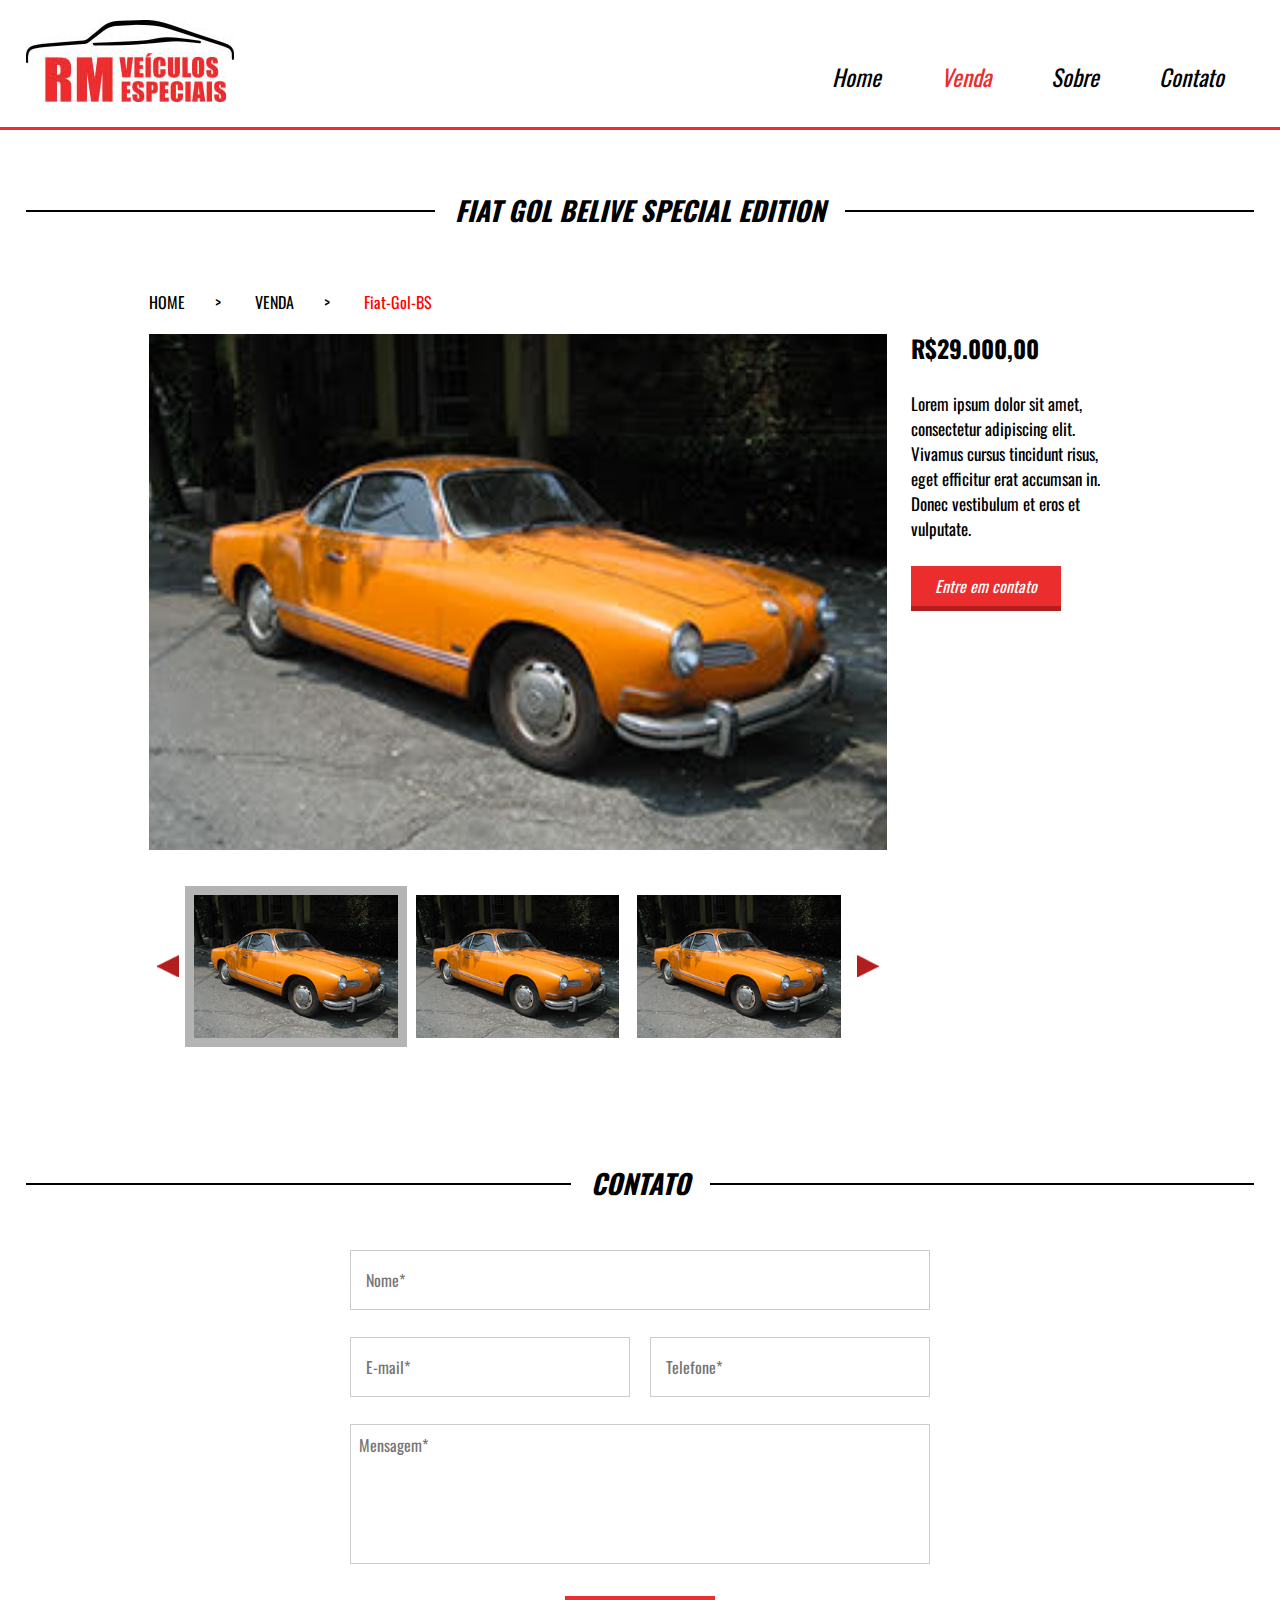
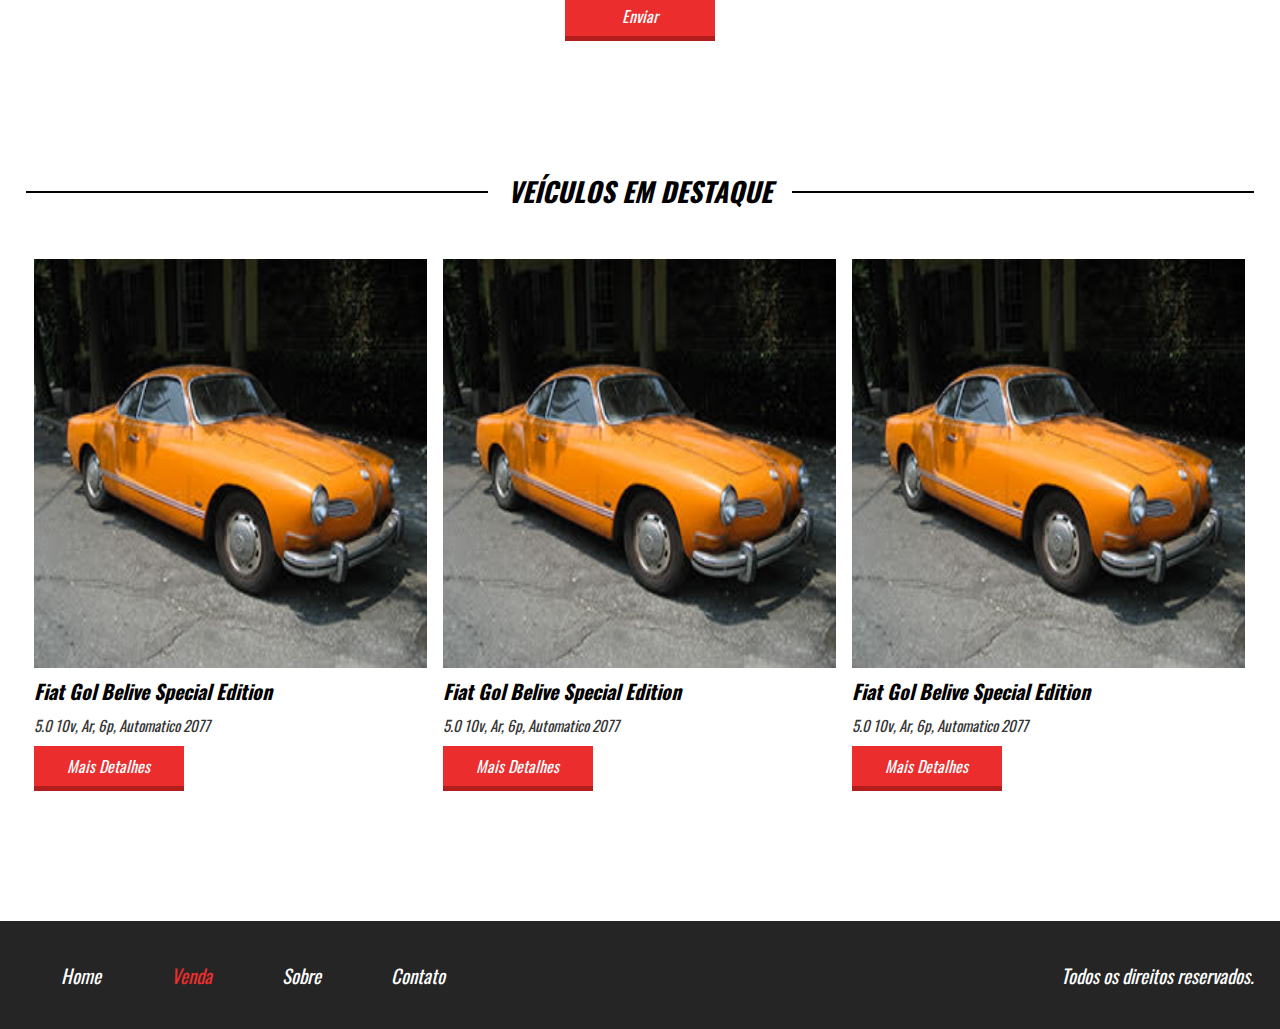
==== veiculo-info.html @ af4ed42d "vendainfo" ====
<!DOCTYPE html>
<html lang="en">

<head>
    <link rel="preconnect" href="https://fonts.gstatic.com">
    <link href="https://fonts.googleapis.com/css2?family=Oswald&display=swap" rel="stylesheet">
    <meta charset="UTF-8">
    <meta http-equiv="X-UA-Compatible" content="IE=edge">
    <meta name="viewport" content="width=device-width, initial-scale=1.0, maximum-scale=1.0">
    <title>Projeto 05 - Informações veículo</title>
    <link rel="stylesheet" href="css/style.css">
</head>

<body>
    <header style="border-bottom: 3px solid #EB2D2D;">
        <div class="container">
            <div class="logo">
                <img src="img/logo.jpg" alt="">
            </div>

            <nav class="desktop">
                <ul>
                    <li><a href="index.html">Home</a></li>
                    <li><a style="color: #EB2D2D;" href="venda.html">Venda</a></li>
                    <li><a href="">Sobre</a></li>
                    <li><a href="">Contato</a></li>
                </ul>
            </nav>

            <nav class="mobile">
                <ul>
                    <li><a href="index.html">Home</a></li>
                    <li><a style="color: #EB2D2D;" href="venda.html">Venda</a></li>
                    <li><a href="">Sobre</a></li>
                    <li><a href="">Contato</a></li>
                </ul>
            </nav>

            <div class="clear"></div>
        </div>
    </header>




    <section class="venda-single">
        <div class="line-titulo">
            <div class="ln1"></div>
            <h2>Fiat Gol Belive Special Edition</h2>
        </div>

        <div class="container">

        <div class="info-veiculo">
            <div class="info-bread"><a href="">HOME</a><span>></span>
            <a href="">VENDA</a><span>></span>
            <a href="">Fiat-Gol-BS</a>
        </div>
            <div style="background-image:url(img/carro1.jpg)" class="foto-destaque"></div>
            <div class="nav-galeria-parent">
                <div class="arrow-left-nav"></div>
                <div class="arrow-right-nav"></div>
            <div class="nav-galeria">
                <div class="nav-galeria-wraper">

                <div style="background-color: rgb(180,180,180);" class="mini-img-wraper"><div style="background-image:url(img/carro1.jpg)" class="mini-img"></div>
                </div>

                <div class="mini-img-wraper"><div style="background-image:url(img/carro1.jpg)" class="mini-img"></div>
                </div>

                <div class="mini-img-wraper"><div style="background-image:url(img/carro1.jpg)" class="mini-img"></div>
                </div>

                <div class="mini-img-wraper"><div style="background-image:url(img/carro1.jpg)" class="mini-img"></div>
                </div>

                <div class="mini-img-wraper"><div style="background-image:url(img/carro1.jpg)" class="mini-img"></div>
                </div>

                <div class="mini-img-wraper"><div style="background-image:url(img/carro1.jpg)" class="mini-img"></div>
                </div>

                </div>
            </div>
        </div>
        </div>

        <div class="descricao-veiculo">
            <h2>R$29.000,00</h2>
            <p>Lorem ipsum dolor sit amet, consectetur adipiscing elit. Vivamus cursus tincidunt risus, eget efficitur erat accumsan in. Donec vestibulum et eros et vulputate.</p>
            <a class="btn1" href="">Entre em contato</a>
        </div>
        <div class="clear"></div>
    </div>

    </section>





    <section class="contato">
        <div class="line-titulo">
            <div class="ln1"></div>
            <h2>Contato</h2>
        </div>

        <form action="">
            <div class="input-wraper w100">
                <input type="text" placeholder="Nome*" required>
            </div>

            <div class="input-wraper w50">
                <input type="text" placeholder="E-mail*" required>
            </div>

            <div class="input-wraper w50">
                <input type="text" placeholder="Telefone*" required>
            </div>

            <div class="input-wraper w100">
                <textarea name="" id="" cols="30" rows="10" placeholder="Mensagem*" required></textarea>
            </div>

            <div class="input-wraper w100">
                <input class="btn1" type="submit" value="Enviar">
            </div>

            <div class="clear"></div>

        </form>

    </section>

    <section class="veiculos-destaques">
        <div class="line-titulo">
            <div class="ln1"></div>
            <h2>Veículos em destaque</h2>
        </div>
        <div class="container">
            <div class="vitrine-destaque">
                <div style="background-image: url('img/carro1.jpg');" class="carro-img"></div>
                <div class="info-carro">
                    <h2>Fiat Gol Belive Special Edition</h2>
                    <p>5.0 10v, Ar, 6p, Automatico 2077</p>
                    <a class="btn1" href="">Mais Detalhes</a>
                </div>
            </div>

            <div class="vitrine-destaque">
                <div style="background-image: url('img/carro1.jpg');" class="carro-img"></div>
                <div class="info-carro">
                    <h2>Fiat Gol Belive Special Edition</h2>
                    <p>5.0 10v, Ar, 6p, Automatico 2077</p>
                    <a class="btn1" href="">Mais Detalhes</a>
                </div>
            </div>

            <div class="vitrine-destaque">
                <div style="background-image: url('img/carro1.jpg');" class="carro-img"></div>
                <div class="info-carro">
                    <h2>Fiat Gol Belive Special Edition</h2>
                    <p>5.0 10v, Ar, 6p, Automatico 2077</p>
                    <a class="btn1" href="">Mais Detalhes</a>
                </div>
            </div>
            <div class="clear"></div>
        </div>
    </section>

    <footer>
        <div class="container">
            <nav>
                <ul>
                    <li><a href="index.html">Home</a></li>
                    <li><a style="color: #EB2D2D;" href="venda.html">Venda</a></li>
                    <li><a href="">Sobre</a></li>
                    <li><a href="">Contato</a></li>
                </ul>
            </nav>

            <p>Todos os direitos reservados.</p>
            <div class="clear"></div>
        </div>
    </footer>

</body>

</html>
---- css/style.css ----
*{
    margin: 0;
    padding: 0;
    box-sizing: border-box;
    font-family: 'Oswald', sans-serif;
}

html,body{
    height: 100%;
}

.container{
    width: 100%;
    max-width: 1400px;
    margin: 0 auto;
}

.clear{
    clear: both;
}

header{
    padding: 20px 2% 35px 2%;
    height: 130px;
}

header div.logo{
    float: left;
}

header nav.desktop{
    float: right;
    position: relative;
    top: 40px;
}

nav.mobile{
    margin-top: 30px;
    float: right;
    width: 32px;
    height: 32px;
    background-size: 100% 100%;
    cursor: pointer;
    background-image: url('../img/icon_menu.png');
    display: none;
}

nav.mobile ul{
    display: none;
    width: 100%;
    left: 0;
    top: 110px;
    border-bottom: 4px solid #EB2D2D;
    z-index: 1;
    position: absolute;
    text-align: center;
    background-color: white;
}

nav.mobile li{
    color: black;
    font-size: 23px;
    padding: 20px 0px;
    font-style: italic;
}

nav.mobile li a{
    text-decoration: none;
}

header nav.desktop ul{
    list-style-type: none;
}

header nav.desktop ul li{
    float: left;
    font-size: 23px;
    padding: 0 30px;
    font-style: italic;
}

header nav.desktop a{
    color: black;
    text-decoration: none;
}

section.banner{
    width: 100%;
    height: 600px;
    background-color: black;
    background-image: url('../img/bg.jpg');
    background-size: contain;
    background-position: right bottom;
    background-repeat: no-repeat;
}

.text-banner{
    padding: 100px;
}

.text-banner-single{
    font-style: italic;
    width: 314px;
    margin-top: 20px;
    padding: 13px 30px;
    height: 60px;
    text-transform: uppercase;
    color: white;
    font-size: 23px;
    background-image: url('../img/box-text.png');
    background-size: 100% 100%;
}

.text-banner .text-banner-single:nth-of-type(1){
    width: 240px;
    position: relative;
    left: 10px;
}

.text-banner .text-banner-single:nth-of-type(2){
    width: 200px;
    position: relative;
    left: -10px;
}

.text-banner .text-banner-single:nth-of-type(3){
    width: 170px;
    position: relative;
    left: -30px;
}

section.veiculos-destaques{
    padding: 90px 2%;
}

section.veiculos-destaques .container{
    padding: 40px 0;
}

.line-titulo{
    max-width: 1400px;
	margin:0 auto;
	position: relative;
	text-align: center;
}

.ln1{
    position: absolute;
    height: 2px;
    width: 100%;
    top: 20px;
    background-color: black;
}

.line-titulo h2{
    text-align: center;
    font-size: 27px;
    font-style: italic;
    text-transform: uppercase;
    position: relative;
    background: white;
    display: inline-block;
    padding: 0 20px;
}

.vitrine-destaque{
    float: left;
    width: 33.3%;
}

.vitrine-destaque .carro-img{
    width: 100%;
    padding-top: 100%;
    border: 8px solid white;
    background-size: 100% 100%;
}

.vitrine-destaque h2{
    padding-left: 8px;
    color: black;
    font-style: italic;
    font-size: 20px;
}

.vitrine-destaque p{
    padding-top: 8px;
    padding-left: 8px;
    color: #353535;
    font-size: 15px;
    font-style: italic;
}

.btn1{
    text-align: center;
	display: block;
	line-height: 40px;
	background-color:#EB2D2D;
	text-decoration: none;
	border-bottom: 5px solid #B21E1E;
	color: white;
	font-size: 16px;
	font-style: italic;
	width: 150px;
}

.vitrine-destaque a{
    margin-left: 8px;
    margin-top: 10px;
}

.servicos-descricao{
	display: flex;
}

.half1{
	width: 50%;
	text-align: right;
	padding:90px 0;
	background: #242424;
	color: white;
}

.half1-wraper{
	padding-right: 30%;
	text-align: left;
	display: inline-block;
}

.half1-wraper h2{
	font-weight: normal;
	font-style: italic;
	font-size: 32px;
}

.half1-wraper ul{
	display: inline-block;
	margin-top:20px;
}

.half1-wraper li{
	margin-left: 15px;
}

.half1-wraper a{
	margin-left: 40px;
	display: inline-block;
	vertical-align: bottom;
}

.half2{
	width: 50%;
	padding:90px 100px;
	background:#EB2D2D;
	color: white;
}

.half2 h2{
	font-weight: normal;
	font-style: italic;
	font-size: 32px;
}

.half2 .depoimento-single{
	margin-top:19px;
}

.depoimento-single p{
	font-size: 22px;
}

.navigation{
	float: left;
	width: 100%;
	max-width: 700px;
	margin-top:30px;
}

.arrows{
	float: left;
}

.navigation img{
	cursor: pointer;
	margin:0 20px;
}

.nome-depoimento{
	float: right;
	color: #252525;
	font-size: 23px;
}

section.contato{
    padding: 80px 2% 0 2%;
}

section.contato form{
    max-width: 600px;
    margin: 30px auto;
}

section.contato .input-wraper{
    float: left;
    padding: 10px;
    margin-top: 7px;
}


section.contato input[type=text]{
    width: 100%;
    border: 1px solid #ccc;
    height: 60px;
    font-size: 16px;
    line-height: 40px;
    padding-left: 15px;
}

section.contato textarea{
    font-size: 16px;
    width: 100%;
    border: 1px solid #ccc;
    height: 140px;
    padding: 8px;
    resize: none;
}

section.contato form .input-wraper:nth-of-type(5){
    text-align: center;
}

section.contato input[type=submit]{
    border-right: 0;
    border-left: 0;
    border-top: 0;
    cursor: pointer;
    display: inline-block;
}

.w100{
    width: 100%;
}

.w50{
    width: 50%;
}

footer{
    padding: 40px 2%;
    background: #252525;
}

footer nav{
    float: left;
}

footer nav ul{
    list-style-type: none;
}

footer nav ul li{
    float: left;
    font-size: 19px;
    font-style: italic;
    padding: 0 35px;
}

footer nav ul a{
    color: white;
    text-decoration: none;
}

footer p{
    float: right;
    color: white;
    font-size: 19px;
    font-style: italic;
}

section.venda{
    padding: 90px 0;
    min-height: 90%;
}

.content-venda{
    margin-top: 40px;
}

.sidebar{
    float: left;
    width: 30%;
}

.search1{
    width: 90%;
}

.search1 h2{
    font-size: 24px;
    color: black;
    font-weight: normal;
}

.search1 .barra-preco{
    width: 100%;
    height: 20px;
    background: white;
    border: 1px solid #ccc;
    margin-top: 8px;
    border-radius: 20px;
    position: relative;
}

.barra-preco-fill{
    position: absolute;
    left: 0;
    top: 0;
    width: 30%;
    height: 20px;
    border-radius: 20px;
    background: linear-gradient(to bottom,rgb(255,255,255),rgb(200,200,200));
}

.pointer-barra{
    width: 26px;
    height: 26px;
    position: absolute;
    left: calc(30% - 13px);
    top: -3px;
    cursor: pointer;
    border-radius: 8px;
    background: linear-gradient(to bottom,rgb(255,255,255),rgb(180,180,180));
    border: 1px solid #777;
}

.valor-pesquisa{
    margin-top: 8px;
}

.valor-pesquisa p{
    color: black;
    font-size: 15px;
}

.valor-pesquisa p:nth-of-type(1){
    float: left;
}

.valor-pesquisa p:nth-of-type(2){
    float: right;
}

.search2{
    margin-top: 40px;
}

.search2 h2{
    font: 24px;
    color: black;
    font-weight: normal;
}

.form-venda-wraper{
    margin-top: 10px;
}

.form-venda-wraper input[type=checkbox]{
    display: none;
}

.form-venda-wraper label{
    width: 20px;
    height: 20px;
    display: inline-block;
    border: 1px solid #ccc;
    border-radius: 3px;
    vertical-align: top;
    cursor: pointer;
    position: relative;
}

.form-venda-wraper input[type=checkbox]:checked + label > .circle{
    display: block;
}

.circle{
    width: 8px;
    height: 8px;
    display: none;
    border-radius: 4px;
    background: black;
    position: absolute;
    left: 6px;
    top: 6px;
}

.form-venda-wraper span{
    padding: 0 10px;
    display: inline-block;
    vertical-align: top;
}

.vitrine-venda{
    float: left;
    width: 70%;
}

.vitrine-venda .vitrine-destaque{
    margin-top: 20px;
}

section.venda-single{
    padding: 60px 2% 0 2%;
}

section.venda-single .container{
    padding: 40px 0 0 0;
    text-align: center;
    max-width: 1280px;
}

.info-veiculo{
    display: inline-block;
    width: 60%;
}

.foto-destaque{
    width: 100%;
    padding-top: 70%;
    background-position: center;
    background-size: cover;
    background-repeat: no-repeat;
}

.descricao-veiculo{
    vertical-align: top;
    display: inline-block;
    padding: 60px 20px;
    text-align: left;
}

.descricao-veiculo p{
    font-size: 17px;
    max-width: 200px;
    margin-top: 25px;
}

.descricao-veiculo a{
    margin-top: 25px;
}

.nav-galeria-parent{
    width: 100%;
    padding: 36px;
    position: relative;
}

.arrow-left-nav{
    position: absolute;
    left: 8px;
    top: 50%;
    cursor: pointer;
    transform: translateY(-50%);
    -ms-transform: translateY(-50%);
    background-image: url('../img/arrow-left.png');
    background-size: 100% 100%;
    width: 22px;
    height: 22px;
}

.arrow-right-nav{
    position: absolute;
    right: 8px;
    top: 50%;
    cursor: pointer;
    transform: translateY(-50%);
    -ms-transform: translateY(-50%);
    background-image: url('../img/arrow-right.png');
    background-size: 100% 100%;
    width: 22px;
    height: 22px;
}

.info-bread{
    padding: 20px 0;
    text-align: left;
}

.info-bread a{
    text-decoration: none;
    color: black;
}

.info-bread span{
    padding: 0 30px;
}

.info-bread a:last-child{
    color: red;
}

.nav-galeria{
    overflow: hidden;
    width: 100%;
}

.nav-galeria-wraper{
    width: 200%;
}

.mini-img-wraper{
    float: left;
    padding: 9px;
    width: calc(33.3% * (100 / 200));
}

.mini-img{
    width: 100%;
    padding-top: 70%;
    cursor: pointer;
    background-repeat: no-repeat;
    background-position: center;
    background-size: cover;
}


@media screen and (max-width: 1150px){

	.half1{
		text-align: center;
	}

	.half1-wraper{
		text-align: left;
		padding-right: 0;
	}

	.half1-wraper a{
		display: block;
		margin-left: 0;
		margin-top:15px;
	}
}

@media screen and (max-width: 1400px){
    section.banner{
        background-size: cover;
        background-position: center;
        height: 50vw;
        min-height: auto;
    }
}

@media screen and (max-width: 1024px){
    section.banner{
        background-size: cover;
        background-position: center;
        height: 50vw;
        min-height: auto;
    }
}

@media screen and (max-width: 860px){
    .text-banner{
        padding: 70px;
    }

    .text-banner-single{
        width: 100px;
    }
}

@media screen and (max-width: 768px){

    footer nav{
        display: none;
    }

    footer{
        text-align: center;
    }

    footer p{
        float: none;
    }

    .w50{
        width: 100%;
    }

    .nome-depoimento{
        float: right;
        width: auto;
        margin:0px 0px;
    }

    section.servicos-descricao{
        flex-direction: column;
    }

    .half1,.half2{
        width: 100%;
        padding: 80px 4%;
    }

    nav.desktop{
        display: none;
    }

    nav.mobile{
        display: block;
    }

    .sidebar{
        width: 100%;
        text-align: center;
    }

    .search1{
        display: inline-block;
    }

    .search2{
        text-align: left;
        display: inline-block;
    }

    .vitrine-venda{
        text-align: center;
        width: 100%;
        overflow: hidden;
    }

    .info-veiculo{
        width: 100%;
    }

    .descricao-veiculo{
        padding: 20px 0;
        text-align: center;
    }

    .descricao-veiculo a{
        display: inline-block;
    }

    .descricao-veiculo p{
        max-width: none;
    }

    .text-banner{
        padding: 30px 50px;
    }

    .text-banner-single{
        width: 50px;
        margin-top: 20px;
        padding: 13px 30px;
        height: 60px;
        text-transform: uppercase;
        color: white;
        font-size: 23px;
        background-image: url('../img/box-text.png');
        background-size: 100% 100%;
    }
}

@media screen and (max-width: 600px){
    .text-banner{
        padding: 30px 50px;
    }

    .text-banner-single{
        font-size: 18px;
    }
    
    .text-banner-single{
        width: 314px;
        margin-top: 20px;
        padding: 5px 30px;
        height: 40px;
    }
    
    .text-banner .text-banner-single:nth-of-type(1){
        width: 200px;
    }
    
    .text-banner .text-banner-single:nth-of-type(2){
        width: 150px;
    }
    
    .text-banner .text-banner-single:nth-of-type(3){
        width: 120px;
    }
}

@media screen and (max-width: 580px){
    section.veiculos-destaques .line-titulo h2{
        font-size: 23px;
    }

    section.veiculos-destaques .container{
        max-width: 1000px;
        padding: 40px 0;
        text-align: center;
    }
    
    .vitrine-destaque{
        float: none;
        display: inline-block;
        width: 80%;
        margin-top: 20px;
    }

    .vitrine-destaque a{
        display: inline-block;
    }

}

@media screen and (max-width: 480px){
    .vitrine-destaque{
        width: 100%;
    }

}
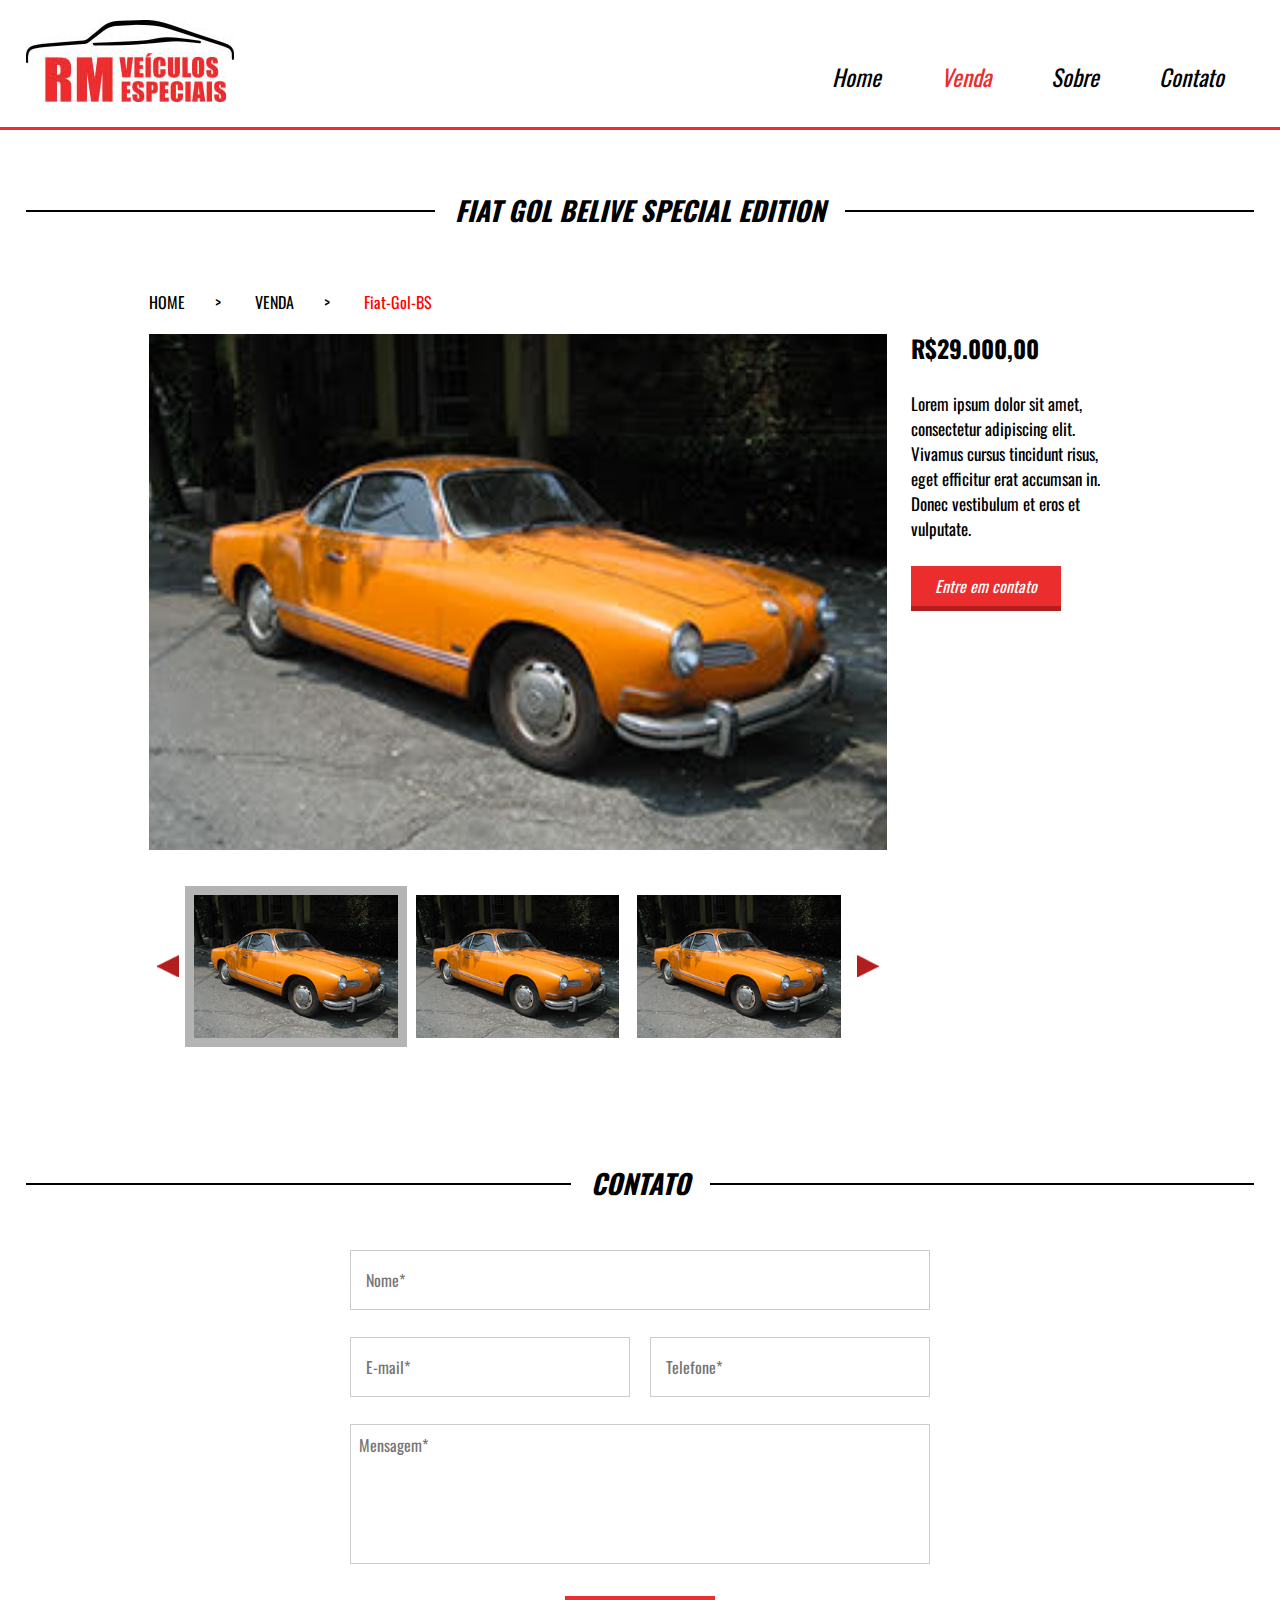
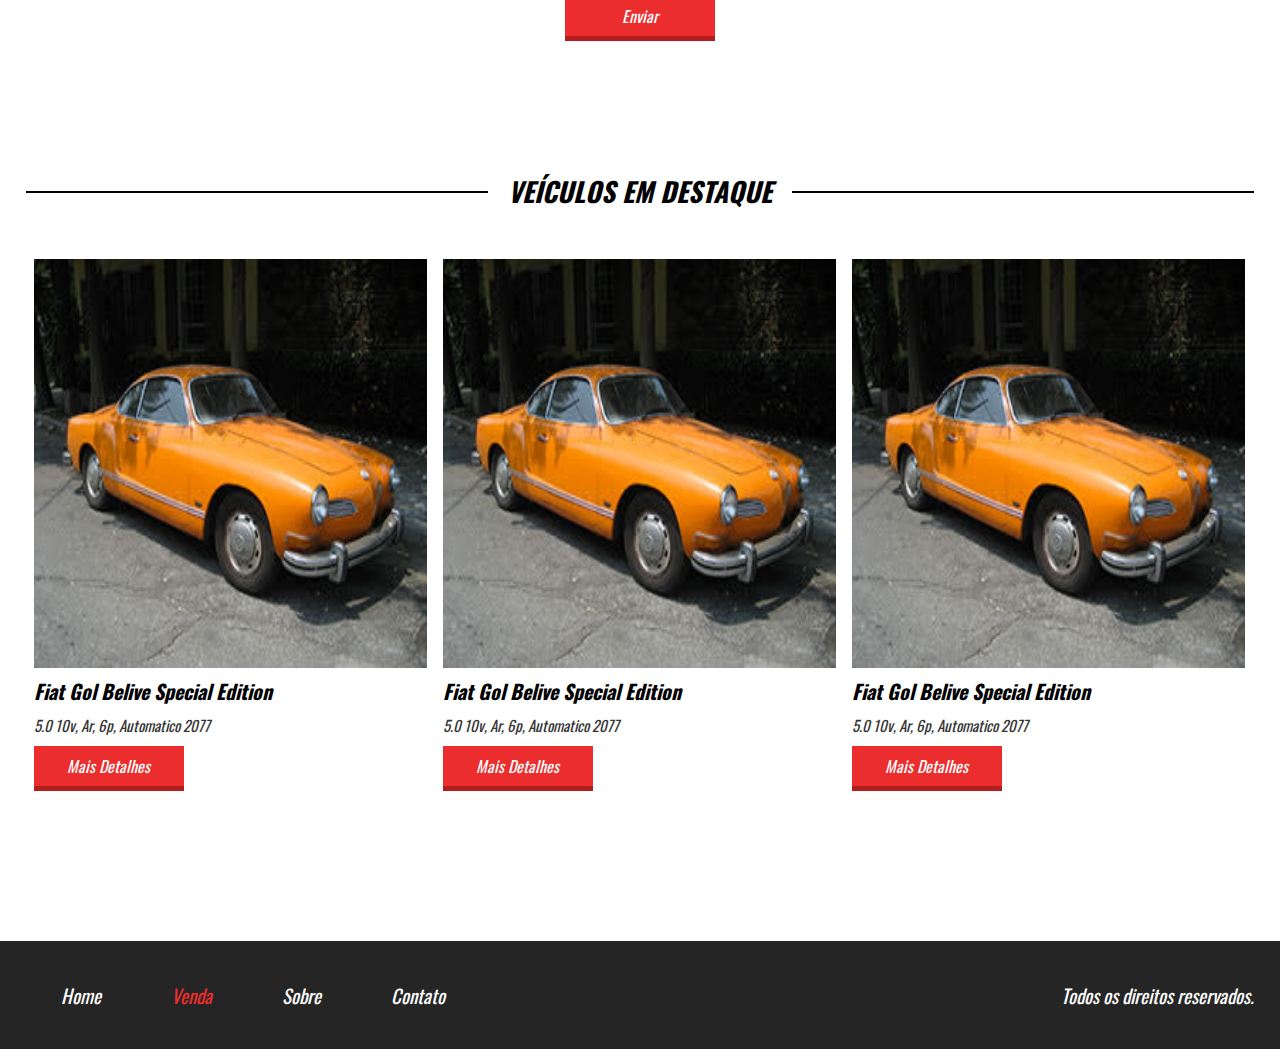
==== commit 8886e11c: "sobre1" ====
--- a/veiculo-info.html
+++ b/veiculo-info.html
@@ -2,6 +2,7 @@
 <html lang="en">
 
 <head>
+    <link rel="shortcut icon" href="img/icon.ico" type="image/x-icon">
     <link rel="preconnect" href="https://fonts.gstatic.com">
     <link href="https://fonts.googleapis.com/css2?family=Oswald&display=swap" rel="stylesheet">
     <meta charset="UTF-8">
@@ -22,7 +23,7 @@
                 <ul>
                     <li><a href="index.html">Home</a></li>
                     <li><a style="color: #EB2D2D;" href="venda.html">Venda</a></li>
-                    <li><a href="">Sobre</a></li>
+                    <li><a href="sobre.html">Sobre</a></li>
                     <li><a href="">Contato</a></li>
                 </ul>
             </nav>
@@ -31,7 +32,7 @@
                 <ul>
                     <li><a href="index.html">Home</a></li>
                     <li><a style="color: #EB2D2D;" href="venda.html">Venda</a></li>
-                    <li><a href="">Sobre</a></li>
+                    <li><a href="sobre.html">Sobre</a></li>
                     <li><a href="">Contato</a></li>
                 </ul>
             </nav>
@@ -175,7 +176,7 @@
                 <ul>
                     <li><a href="index.html">Home</a></li>
                     <li><a style="color: #EB2D2D;" href="venda.html">Venda</a></li>
-                    <li><a href="">Sobre</a></li>
+                    <li><a href="sobre.html">Sobre</a></li>
                     <li><a href="">Contato</a></li>
                 </ul>
             </nav>
--- a/css/style.css
+++ b/css/style.css
@@ -345,6 +345,7 @@
 }
 
 footer{
+    margin-top: 20px;
     padding: 40px 2%;
     background: #252525;
 }
@@ -622,6 +623,60 @@
     background-size: cover;
 }
 
+section.sobre{
+    min-height: 90%;
+    padding: 60px 2% 20px 2%;
+}
+
+section.sobre .container{
+    margin-top: 30px;
+    max-width: 840px;
+}
+
+section.sobre .img-destaque-sobre{
+    width: 100%;
+    padding-top: 60%;
+    background-image: url('../img/oficina.png');
+    background-position: center;
+    background-size: contain;
+    background-repeat: no-repeat;
+}
+
+section.sobre .descricao-autor{
+    margin-top: 20px;
+}
+
+.descricao-autor h2{
+    font-size: 24px;
+}
+
+.descricao-autor p{
+    line-height: 25px;
+    font-size: 16px;
+    margin-top: 10px;
+}
+
+.descricao-autor2{
+    margin-top: 40px;
+}
+
+.img-small{
+    width: 30%;
+    padding-top: 30%;
+    margin-top: -40px;
+    float: left;
+    background-image: url('../img/mecanico.jpg');
+    background-position: center;
+    background-size: contain;
+    background-repeat: no-repeat;
+}
+
+.descricao-autor2 p{
+    float: left;
+    width: 70%;
+    line-height: 25px;
+    padding: 15px;
+}
 
 @media screen and (max-width: 1150px){
 
@@ -762,6 +817,10 @@
         background-image: url('../img/box-text.png');
         background-size: 100% 100%;
     }
+
+    .img-small{
+        margin-top: -20px;
+    }
 }
 
 @media screen and (max-width: 600px){
@@ -791,6 +850,10 @@
     .text-banner .text-banner-single:nth-of-type(3){
         width: 120px;
     }
+
+    .img-small{
+        margin-top: 10px;
+    }
 }
 
 @media screen and (max-width: 580px){
@@ -815,6 +878,18 @@
         display: inline-block;
     }
 
+    .img-small{
+        margin-top: -80px;
+        width: 100%;
+        padding-top: 100%;
+    }
+
+    .descricao-autor2 p{
+        width: 100%;
+        padding: 20px 0;
+        margin-top: -50px;
+    }
+
 }
 
 @media screen and (max-width: 480px){
